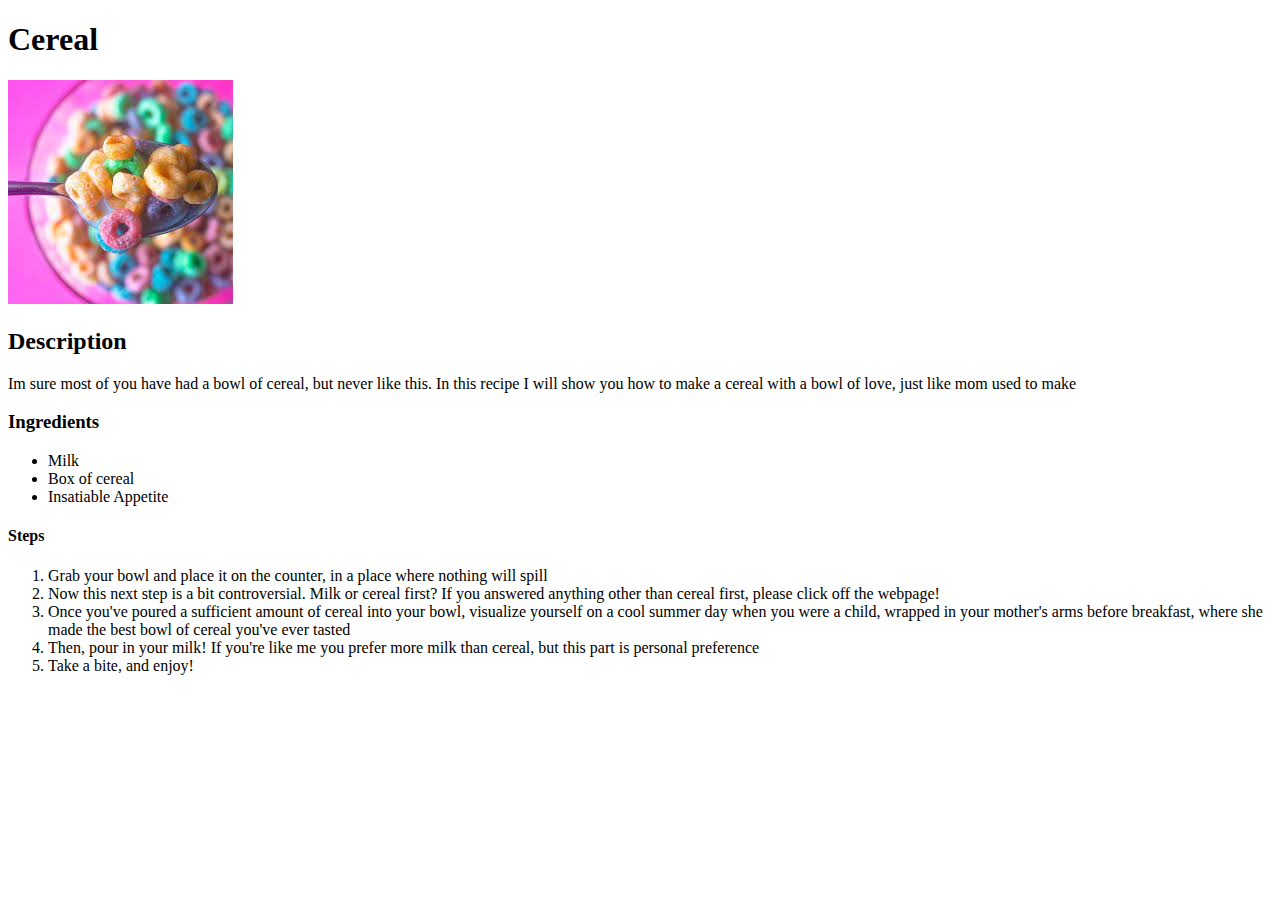
==== recipes/cereal.html @ 8f4e7fc3 "Add Cereal recipe page" ====
<!DOCTYPE html>
<html lang="en">
<head>
    <meta charset="UTF-8">
    <meta name="viewport" content="width=device-width, initial-scale=1.0">
    <title>Cereal</title>
</head>
<body>
    <h1>Cereal</h1>
    <img src="[data-uri]">
    <h2>Description</h2>
    <p>Im sure most of you have had a bowl of cereal, but never like this. In this recipe I will show you how to make a cereal with a bowl of love, just like mom used to make</p>
    <h3>Ingredients</h3>
    <ul>
        <li>Milk</li>
        <li>Box of cereal</li>
        <li>Insatiable Appetite</li>
    </ul>
    <h4>Steps</h4>
    <ol>
        <li>Grab your bowl and place it on the counter, in a place where nothing will spill</li>
        <li>Now this next step is a bit controversial. Milk or cereal first? If you answered anything other than cereal first, please click off the webpage!</li>
        <li>Once you've poured a sufficient amount of cereal into your bowl, visualize yourself on a cool summer day when you were a child, wrapped in your mother's arms before breakfast, where she made the best bowl of cereal you've ever tasted</li>
        <li>Then, pour in your milk! If you're like me you prefer more milk than cereal, but this part is personal preference</li>
        <li>Take a bite, and enjoy!</li>
    </ol>
</body>
</html>
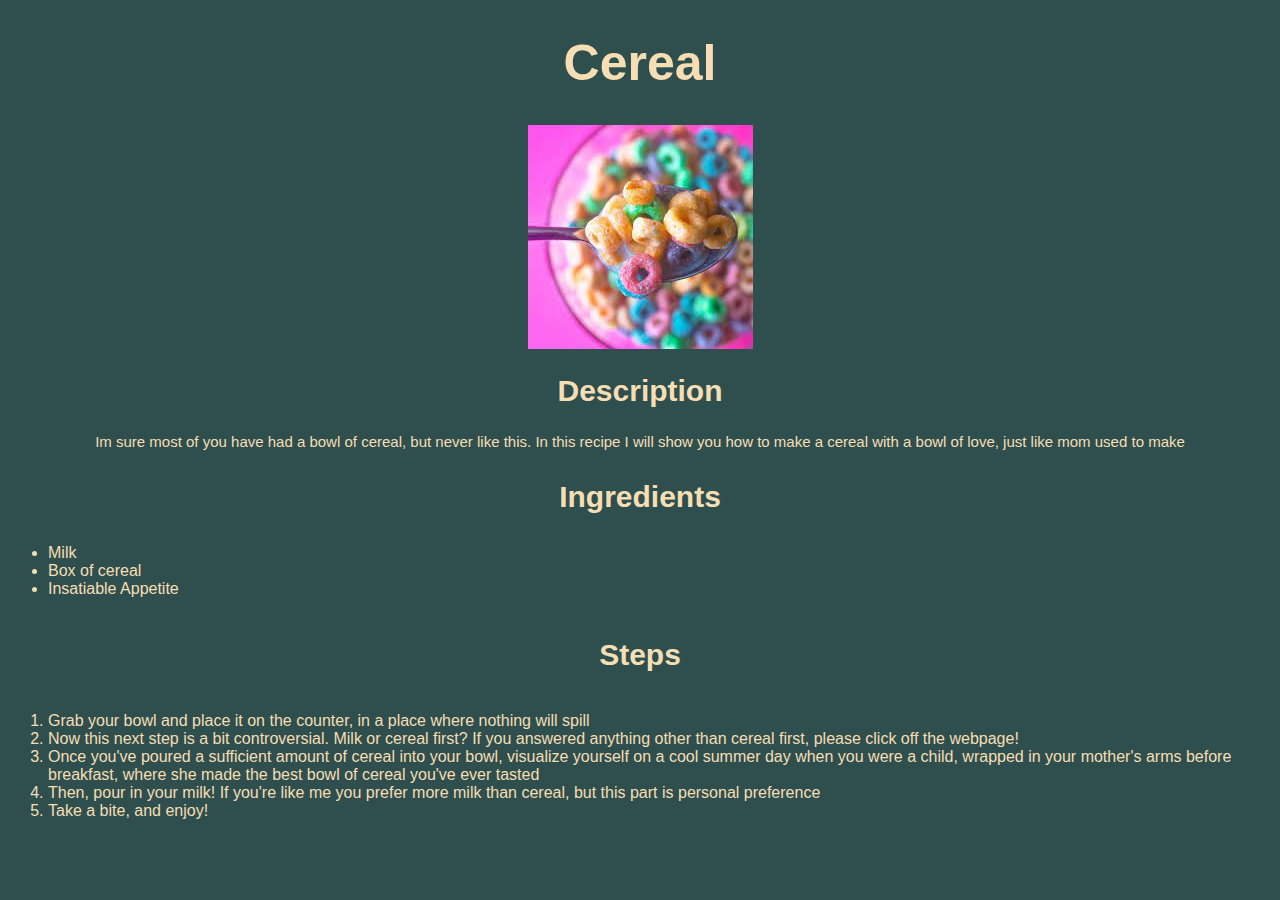
==== commit d4540bcf: "Add css to cereal page" ====
--- a/recipes/cereal.html
+++ b/recipes/cereal.html
@@ -4,10 +4,11 @@
     <meta charset="UTF-8">
     <meta name="viewport" content="width=device-width, initial-scale=1.0">
     <title>Cereal</title>
+    <link rel="stylesheet" href="cereal.css">
 </head>
 <body>
     <h1>Cereal</h1>
-    <img src="[data-uri]">
+    <img alt="appetizing bowl of colorful cereal" src="[data-uri]">
     <h2>Description</h2>
     <p>Im sure most of you have had a bowl of cereal, but never like this. In this recipe I will show you how to make a cereal with a bowl of love, just like mom used to make</p>
     <h3>Ingredients</h3>
--- a/recipes/cereal.css
+++ b/recipes/cereal.css
@@ -0,0 +1,28 @@
+*{
+    background-color: darkslategrey;
+    color: wheat;
+}
+body{
+    font-family: Helvetica, sans-serif;
+}
+h1{
+    text-align: center;
+    font-size: 50px;
+}
+img{
+    display: block;
+    margin-left: auto;
+    margin-right: auto;
+    width:
+}
+h2, h3, h4{
+    text-align: center;
+    font-size: 30px;
+}
+ul, ol{
+    text-align: left;
+}
+p{
+    text-align: center;
+    font-size: 15px;
+}
